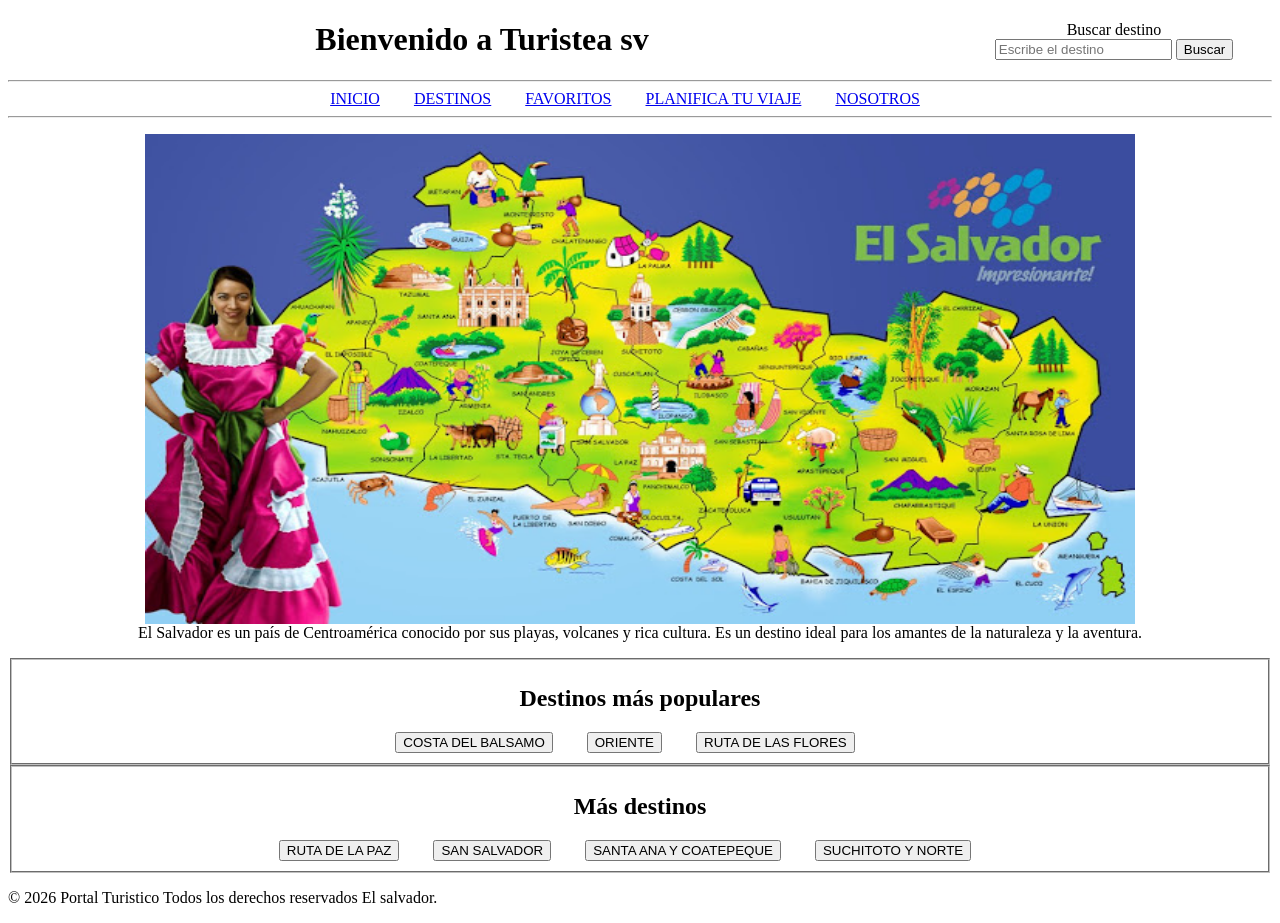
==== index.html @ 729e5636 "Agrega destinos destacados" ====
<!DOCTYPE html>
<html lang="es">
<head>
    <meta charset="UTF-8">
    <meta name="viewport" content="width=device-width, initial-scale=1.0">
    <title>Inicio - Turistea sv</title>
</head>

<body id="inicio">
    <header style="text-align: center;">
        <div style="width: 25%; float: right;">
            <legend>Buscar destino</legend>
            <input type="text" id="buscar" placeholder="Escribe el destino">
            <button type="button">Buscar</button>
        </div>

        <h1>Bienvenido a Turistea sv</h1>
        <hr>
        <nav>
            <a href="#inicio" style="margin-right: 30px;">INICIO</a>
            <a href="destinos.html" style="margin-right: 30px;">DESTINOS</a>
            <a href="favoritos.html" style="margin-right: 30px;">FAVORITOS</a>
            <a href="planifica.html" style="margin-right: 30px;">PLANIFICA TU VIAJE</a>
            <a href="nosotros.html" style="margin-right: 30px;">NOSOTROS</a>
        </nav>
        <hr>
    </header>

    <main>
        <section>
            <figure>
                <img src="img/el-salvador.jpg" alt="Imagen representativa de El Salvador" style="display: block; margin: 0 auto;" width="990px" height="490px">
                <figcaption style="text-align: center;">El Salvador es un país de Centroamérica conocido por sus playas, volcanes y rica cultura. Es un destino ideal para los amantes de la naturaleza y la aventura.</figcaption>
            </figure>
        </section>

        <section style="text-align: center;">
            <fieldset>
                <nav>
                    <h2>Destinos más populares</h2>
                    <a href="/Destinos/costadelbalsamo.html" style="margin-right: 30px;">
                        <button type="button">COSTA DEL BALSAMO</button></a>
                    <a href="/Destinos/oriente.html" style="margin-right: 30px;">
                        <button type="button">ORIENTE</button></a>
                    <a href="/Destinos/rutadelasflores.html" style="margin-right: 30px;">
                        <button type="button">RUTA DE LAS FLORES</button></a>
                </nav>
            </fieldset>
        </section>

        <section style="text-align: center;">
            <fieldset>
                <h2>Más destinos</h2>
                <nav>
                    <a href="/Destinos/rutadepaz.html" style="margin-right: 30px;">
                        <button type="button">RUTA DE LA PAZ</button></a>
                    <a href="/Destinos/sansalvador.html" style="margin-right: 30px;">
                        <button type="button">SAN SALVADOR</button></a>
                    <a href="/Destinos/santaanaycoatepeque.html" style="margin-right: 30px;">
                        <button type="button">SANTA ANA Y COATEPEQUE</button></a>
                    <a href="/Destinos/suchitotoynorte.html" style="margin-right: 30px;">
                        <button type="button">SUCHITOTO Y NORTE</button></a>
                </nav>
            </fieldset>
        </section>
    </main>

    <footer>
        <p>&copy; 2026 Portal Turistico Todos los derechos reservados El salvador.</p>
    </footer>

</body>
</html>
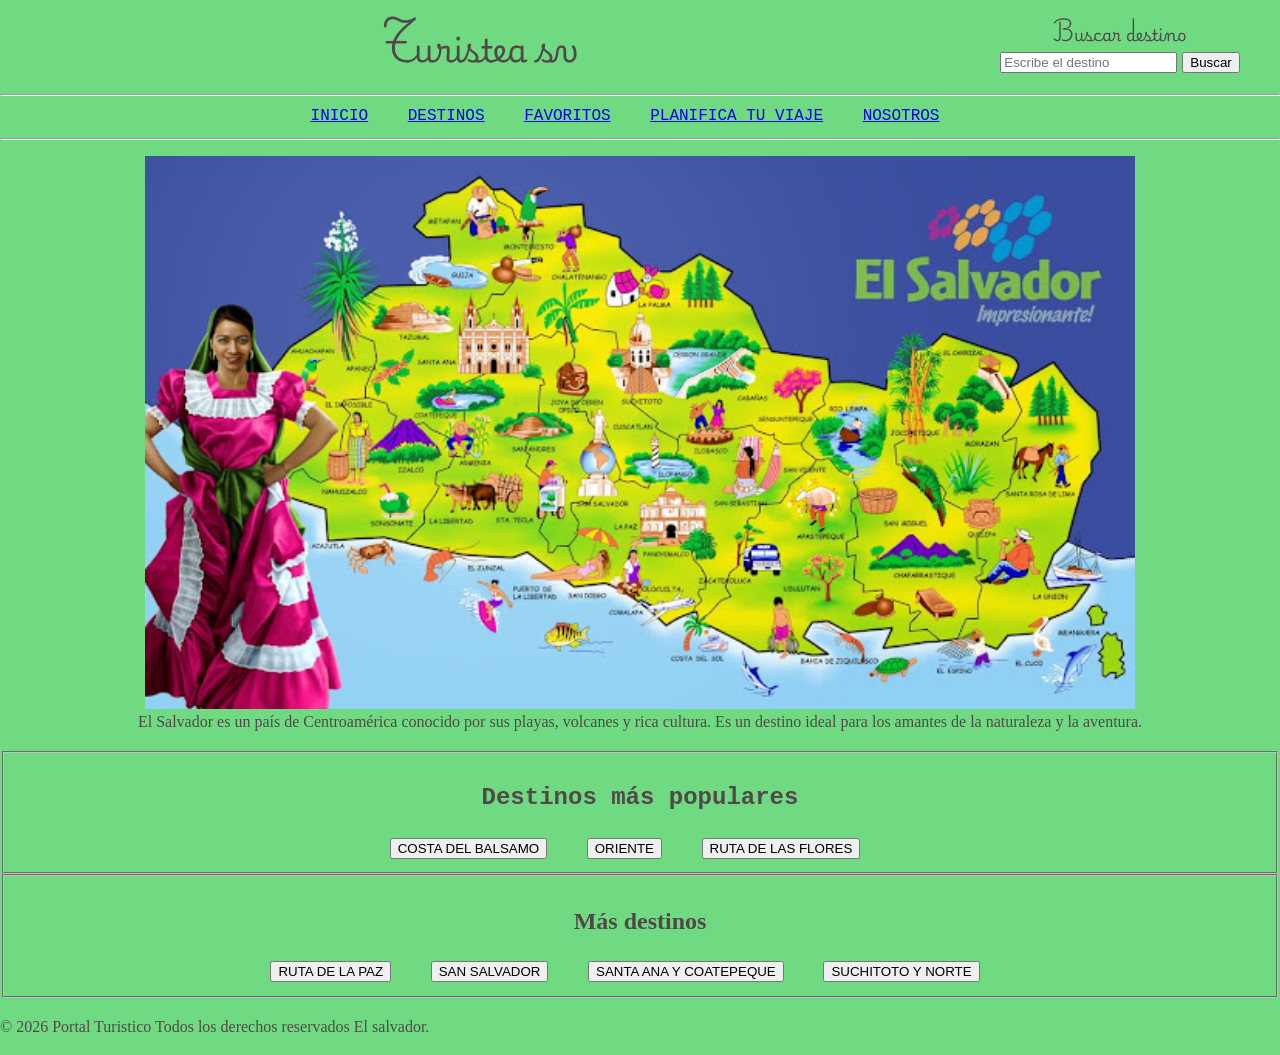
==== commit 91411902: "Creacion de root y asignacion de estilos de letra" ====
--- a/index.html
+++ b/index.html
@@ -4,6 +4,10 @@
     <meta charset="UTF-8">
     <meta name="viewport" content="width=device-width, initial-scale=1.0">
     <title>Inicio - Turistea sv</title>
+    <link rel="preconnect" href="https://fonts.googleapis.com">
+    <link rel="preconnect" href="https://fonts.gstatic.com" crossorigin>
+    <link href="https://fonts.googleapis.com/css2?family=Anton&family=Geist+Mono:ital,wght@0,100..900;1,100..900&family=PT+Serif:ital,wght@0,400;0,700;1,400;1,700&family=Playwrite+FR+Trad:wght@100..400&family=Roboto:ital,wght@0,100..900;1,100..900&family=Science+Gothic:wght@100..900&family=Space+Grotesk:wght@300..700&display=swap" rel="stylesheet">
+    <link rel="stylesheet" href="css/estilos.css">
 </head>
 
 <body id="inicio">
@@ -14,7 +18,7 @@
             <button type="button">Buscar</button>
         </div>
 
-        <h1>Bienvenido a Turistea sv</h1>
+        <h1>Turistea sv</h1>
         <hr>
         <nav>
             <a href="#inicio" style="margin-right: 30px;">INICIO</a>
--- a/css/estilos.css
+++ b/css/estilos.css
@@ -0,0 +1,52 @@
+    /* Primeras reglas de tu archivo */
+    *, *::before, *::after { box-sizing: border-box; }
+    body { margin: 0; }
+    img { max-width: 100%; height: auto; }
+    /* Valores abreviados */
+:root {
+    /*Paleta del sitio*/
+    --primario: #242e7d;
+    --secundario: #ab3848;
+    --acento: #426FFF;
+    --fondo: #70da82;
+    --fondo1: ##1e3c72;
+    --fondo2: #426FFF;
+    --fondo3: #00b4db;
+    --texto: #514949;
+    --acento2: #f6eded;
+}
+
+#principal {
+    display: grid;
+    grid-template-areas: 
+    "header header"
+    "aside contenido"
+    "pie pie";
+    border: 3px solid black;
+    grid-template-columns: 250px 1fr;
+    grid-template-rows: 1fr 3fr 1fr;
+    gap: 6px;
+    min-height: 100vh;
+}
+
+nav{
+    font-family: 'Courier New', Courier, monospace;
+}
+
+header {
+    font-family: "Playwrite FR Trad", cursive;
+    font-optical-sizing: auto;
+}
+
+
+
+body{
+    font-family: "Lavishly Yours", cursive;
+    font-weight: 400;
+    font-style: normal;
+    font-size: 16px;
+    line-height: 1.6;
+    color: var(--texto);
+    background: var(--fondo);
+}
+
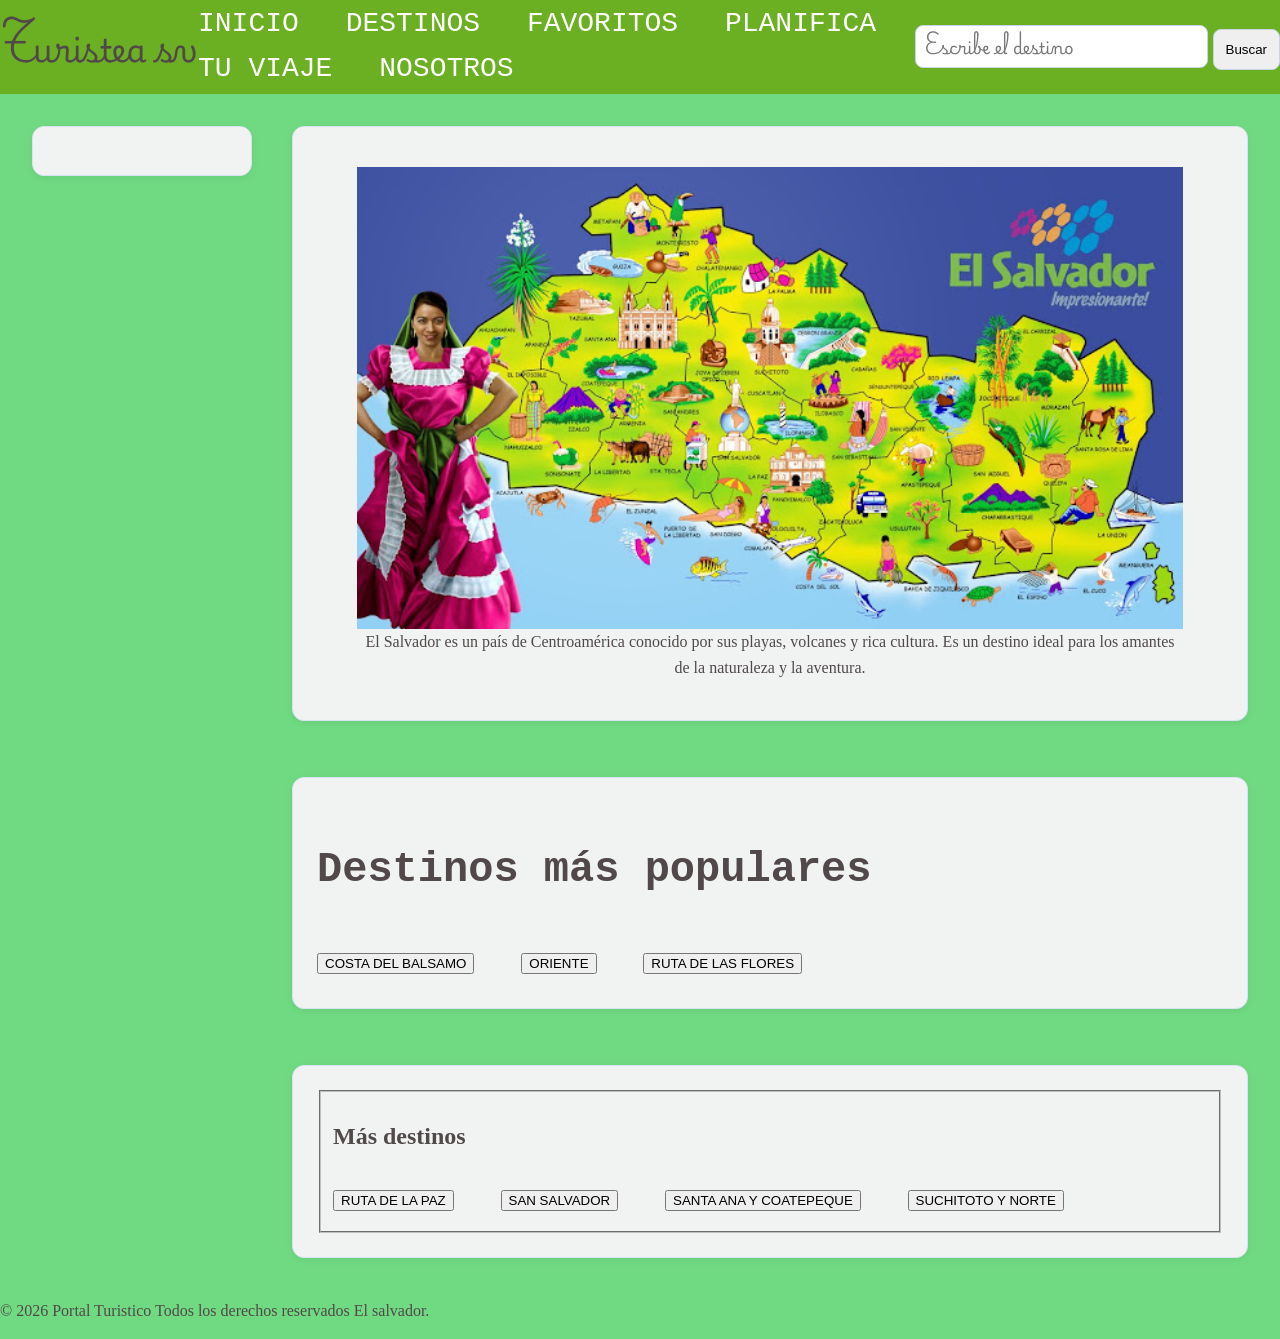
==== commit 043dffd5: "Aplicando grid a index" ====
--- a/index.html
+++ b/index.html
@@ -11,15 +11,8 @@
 </head>
 
 <body id="inicio">
-    <header style="text-align: center;">
-        <div style="width: 25%; float: right;">
-            <legend>Buscar destino</legend>
-            <input type="text" id="buscar" placeholder="Escribe el destino">
-            <button type="button">Buscar</button>
-        </div>
-
+    <header>
         <h1>Turistea sv</h1>
-        <hr>
         <nav>
             <a href="#inicio" style="margin-right: 30px;">INICIO</a>
             <a href="destinos.html" style="margin-right: 30px;">DESTINOS</a>
@@ -27,19 +20,27 @@
             <a href="planifica.html" style="margin-right: 30px;">PLANIFICA TU VIAJE</a>
             <a href="nosotros.html" style="margin-right: 30px;">NOSOTROS</a>
         </nav>
-        <hr>
+        <div>
+            <input type="text" id="buscar" placeholder="Escribe el destino">
+            <button type="button" class="boton">Buscar</button>
+        </div>
     </header>
 
+    <div class="contenedor">
+        <aside>
+            <section class="tarjeta">
+
+            </section>
+        </aside>
     <main>
-        <section>
+        <section class="tarjeta">
             <figure>
                 <img src="img/el-salvador.jpg" alt="Imagen representativa de El Salvador" style="display: block; margin: 0 auto;" width="990px" height="490px">
                 <figcaption style="text-align: center;">El Salvador es un país de Centroamérica conocido por sus playas, volcanes y rica cultura. Es un destino ideal para los amantes de la naturaleza y la aventura.</figcaption>
             </figure>
         </section>
 
-        <section style="text-align: center;">
-            <fieldset>
+        <section class="tarjeta">
                 <nav>
                     <h2>Destinos más populares</h2>
                     <a href="/Destinos/costadelbalsamo.html" style="margin-right: 30px;">
@@ -49,10 +50,9 @@
                     <a href="/Destinos/rutadelasflores.html" style="margin-right: 30px;">
                         <button type="button">RUTA DE LAS FLORES</button></a>
                 </nav>
-            </fieldset>
         </section>
 
-        <section style="text-align: center;">
+        <section class="tarjeta">
             <fieldset>
                 <h2>Más destinos</h2>
                 <nav>
@@ -68,6 +68,7 @@
             </fieldset>
         </section>
     </main>
+    </div>
 
     <footer>
         <p>&copy; 2026 Portal Turistico Todos los derechos reservados El salvador.</p>
--- a/css/estilos.css
+++ b/css/estilos.css
@@ -9,7 +9,7 @@
     --secundario: #ab3848;
     --acento: #426FFF;
     --fondo: #70da82;
-    --fondo1: ##1e3c72;
+    --fondo1: #6baf22;
     --fondo2: #426FFF;
     --fondo3: #00b4db;
     --texto: #514949;
@@ -31,14 +31,20 @@
 
 nav{
     font-family: 'Courier New', Courier, monospace;
+    font-size: 28px;
 }
 
 header {
+    margin-top: 0 auto;
     font-family: "Playwrite FR Trad", cursive;
     font-optical-sizing: auto;
+    display: grid;
+    grid-template-columns: auto auto auto;
+    justify-content: space-around;
+    align-items: center;
+    background-color: var(--fondo1);
+    grid-area: header;
 }
-
-
 
 body{
     font-family: "Lavishly Yours", cursive;
@@ -50,3 +56,80 @@
     background: var(--fondo);
 }
 
+.centrado { display: flex; justify-content: center; align-items: center; }
+
+nav ul {
+    display: flex;
+    gap: 1.5rem;
+    list-style:none; /* quita las viñetas */
+    margin: 0;
+    padding: 0;
+}
+nav a { 
+    color: #FFFFFF; 
+}
+
+a {
+    color: var(--secundario);
+    text-decoration: none;
+}
+
+a:hover {
+    text-decoration: underline;
+}
+
+form {
+    display: grid;
+    grid-template-columns: 1fr 1fr;
+    gap: 1rem;
+}
+form label, form input, form select, form textarea { display: block; width: 100%; text-align: center; padding-bottom: 15px;}
+.campo-completo { grid-column: 1 / -1; } /* ocupa toda la fila */
+input, select, textarea {
+    padding: 0.50rem;
+    border: 1px solid #C9D3E6;
+    border-radius: 8px;
+    font: inherit;
+}
+input:focus, textarea:focus { outline: 2px solid var(--secundario); }
+
+.boton {
+    padding: 0.75rem;
+    border: 1px solid #C9D3E6;
+    border-radius: 8px;
+    height: auto;
+}
+
+button:hover{
+    background-color: black;
+    color: var(--acento2);
+}
+
+.contenedor {
+    width: 95%;
+    margin: 0 auto; /* centrado horizontal */
+    display: grid;
+    grid-template-columns: 220px 1fr;
+    column-gap: 40px;
+}
+
+aside {
+
+}
+
+.tarjeta{
+    background: #f1f3f3;
+    padding: 1.5rem;
+    border: 1px solid #D8E2F5;
+    border-radius: 12px;
+    margin-bottom: 1.5rem;
+    box-shadow: 0 2px 8px rgba(0, 0, 0, 0.06);
+    margin-top: 2rem;
+    display: grid;
+    
+}
+
+main{
+    display: grid;
+    grid-template-columns: 1 fr;
+}
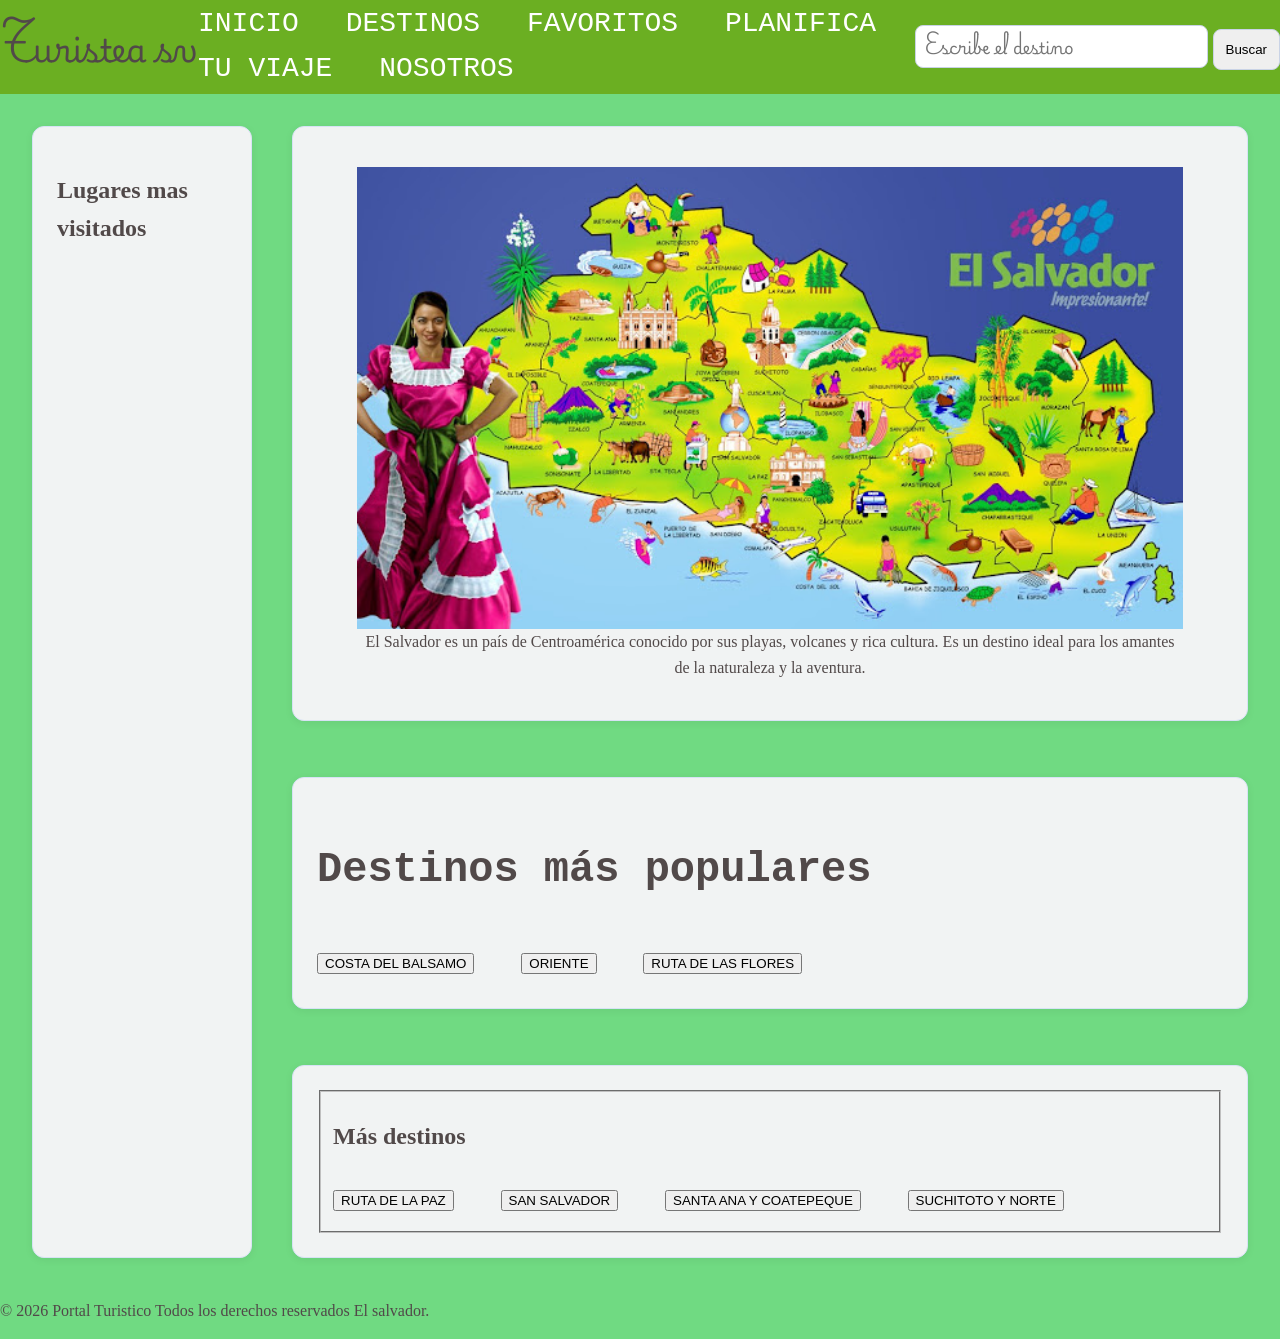
==== commit e98d1a6d: "Se edita cada pagina y edita sus urls" ====
--- a/index.html
+++ b/index.html
@@ -14,7 +14,7 @@
     <header>
         <h1>Turistea sv</h1>
         <nav>
-            <a href="#inicio" style="margin-right: 30px;">INICIO</a>
+            <a href="inicio.html" style="margin-right: 30px;">INICIO</a>
             <a href="destinos.html" style="margin-right: 30px;">DESTINOS</a>
             <a href="favoritos.html" style="margin-right: 30px;">FAVORITOS</a>
             <a href="planifica.html" style="margin-right: 30px;">PLANIFICA TU VIAJE</a>
@@ -29,7 +29,7 @@
     <div class="contenedor">
         <aside>
             <section class="tarjeta">
-
+                <h2>Lugares mas visitados</h2>
             </section>
         </aside>
     <main>
--- a/css/estilos.css
+++ b/css/estilos.css
@@ -114,7 +114,7 @@
 }
 
 aside {
-
+    display: grid;
 }
 
 .tarjeta{
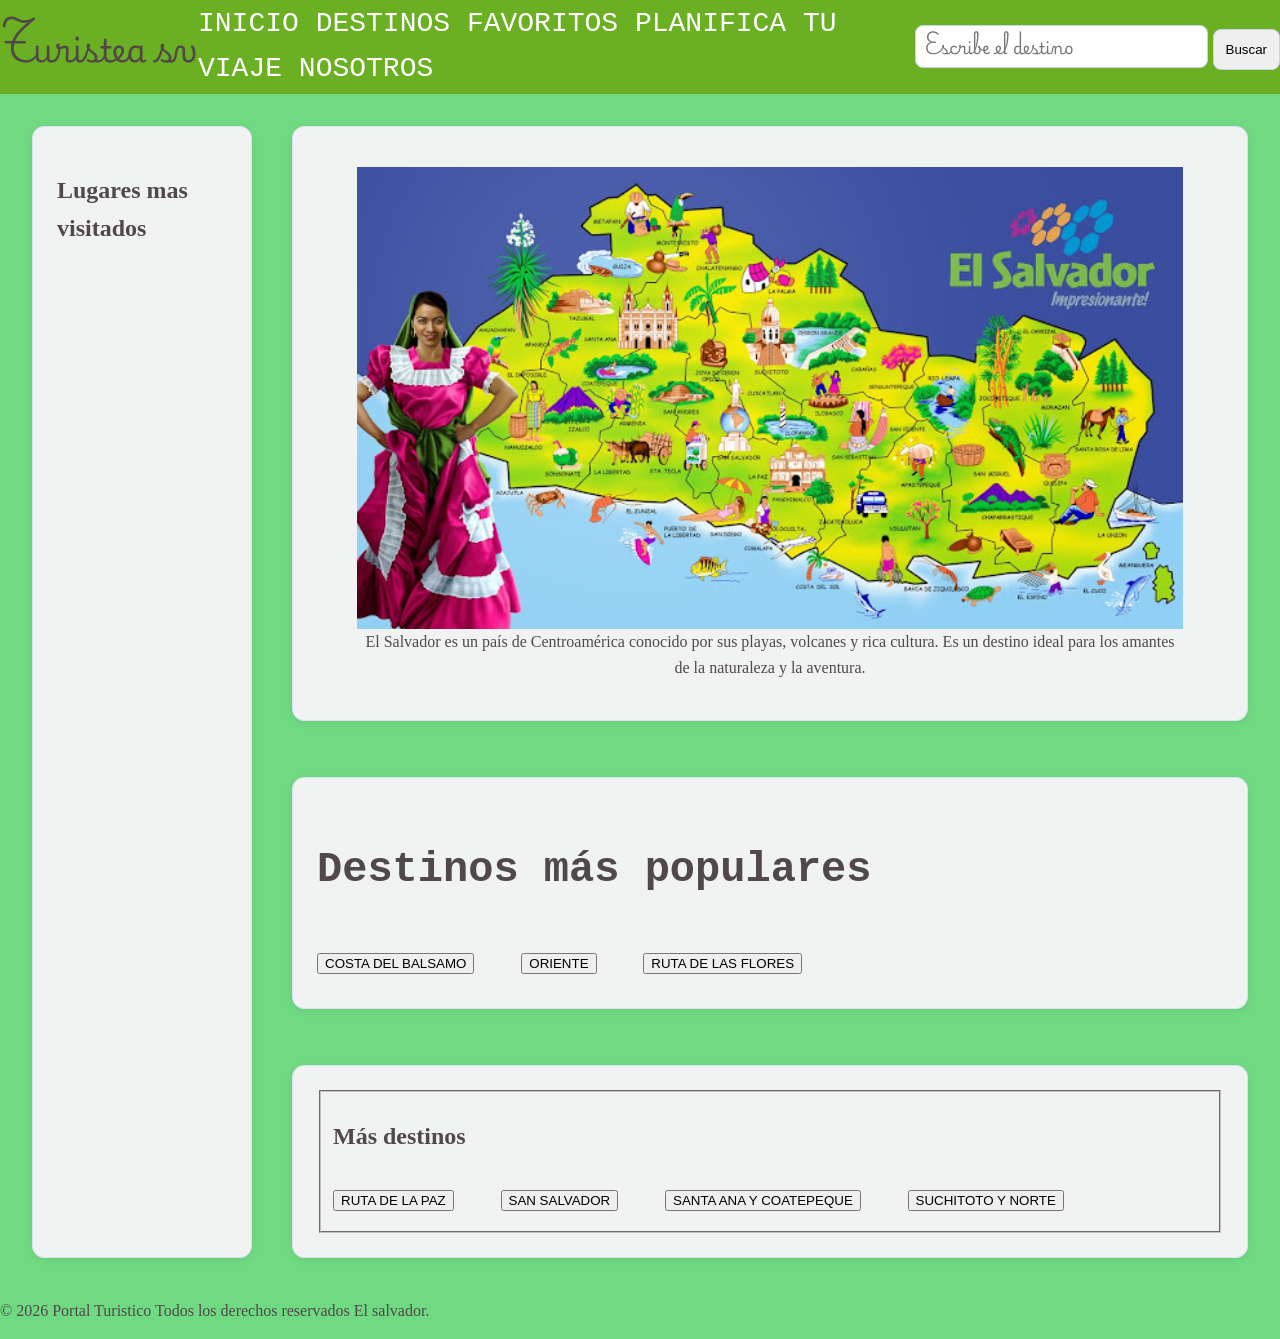
==== commit 33ae987d: "actualiazacion de urls" ====
--- a/index.html
+++ b/index.html
@@ -14,11 +14,11 @@
     <header>
         <h1>Turistea sv</h1>
         <nav>
-            <a href="inicio.html" style="margin-right: 30px;">INICIO</a>
-            <a href="destinos.html" style="margin-right: 30px;">DESTINOS</a>
-            <a href="favoritos.html" style="margin-right: 30px;">FAVORITOS</a>
-            <a href="planifica.html" style="margin-right: 30px;">PLANIFICA TU VIAJE</a>
-            <a href="nosotros.html" style="margin-right: 30px;">NOSOTROS</a>
+            <a href="index.html" >INICIO</a>
+            <a href="destinos.html" >DESTINOS</a>
+            <a href="favoritos.html" >FAVORITOS</a>
+            <a href="planifica.html" >PLANIFICA TU VIAJE</a>
+            <a href="nosotros.html" >NOSOTROS</a>
         </nav>
         <div>
             <input type="text" id="buscar" placeholder="Escribe el destino">
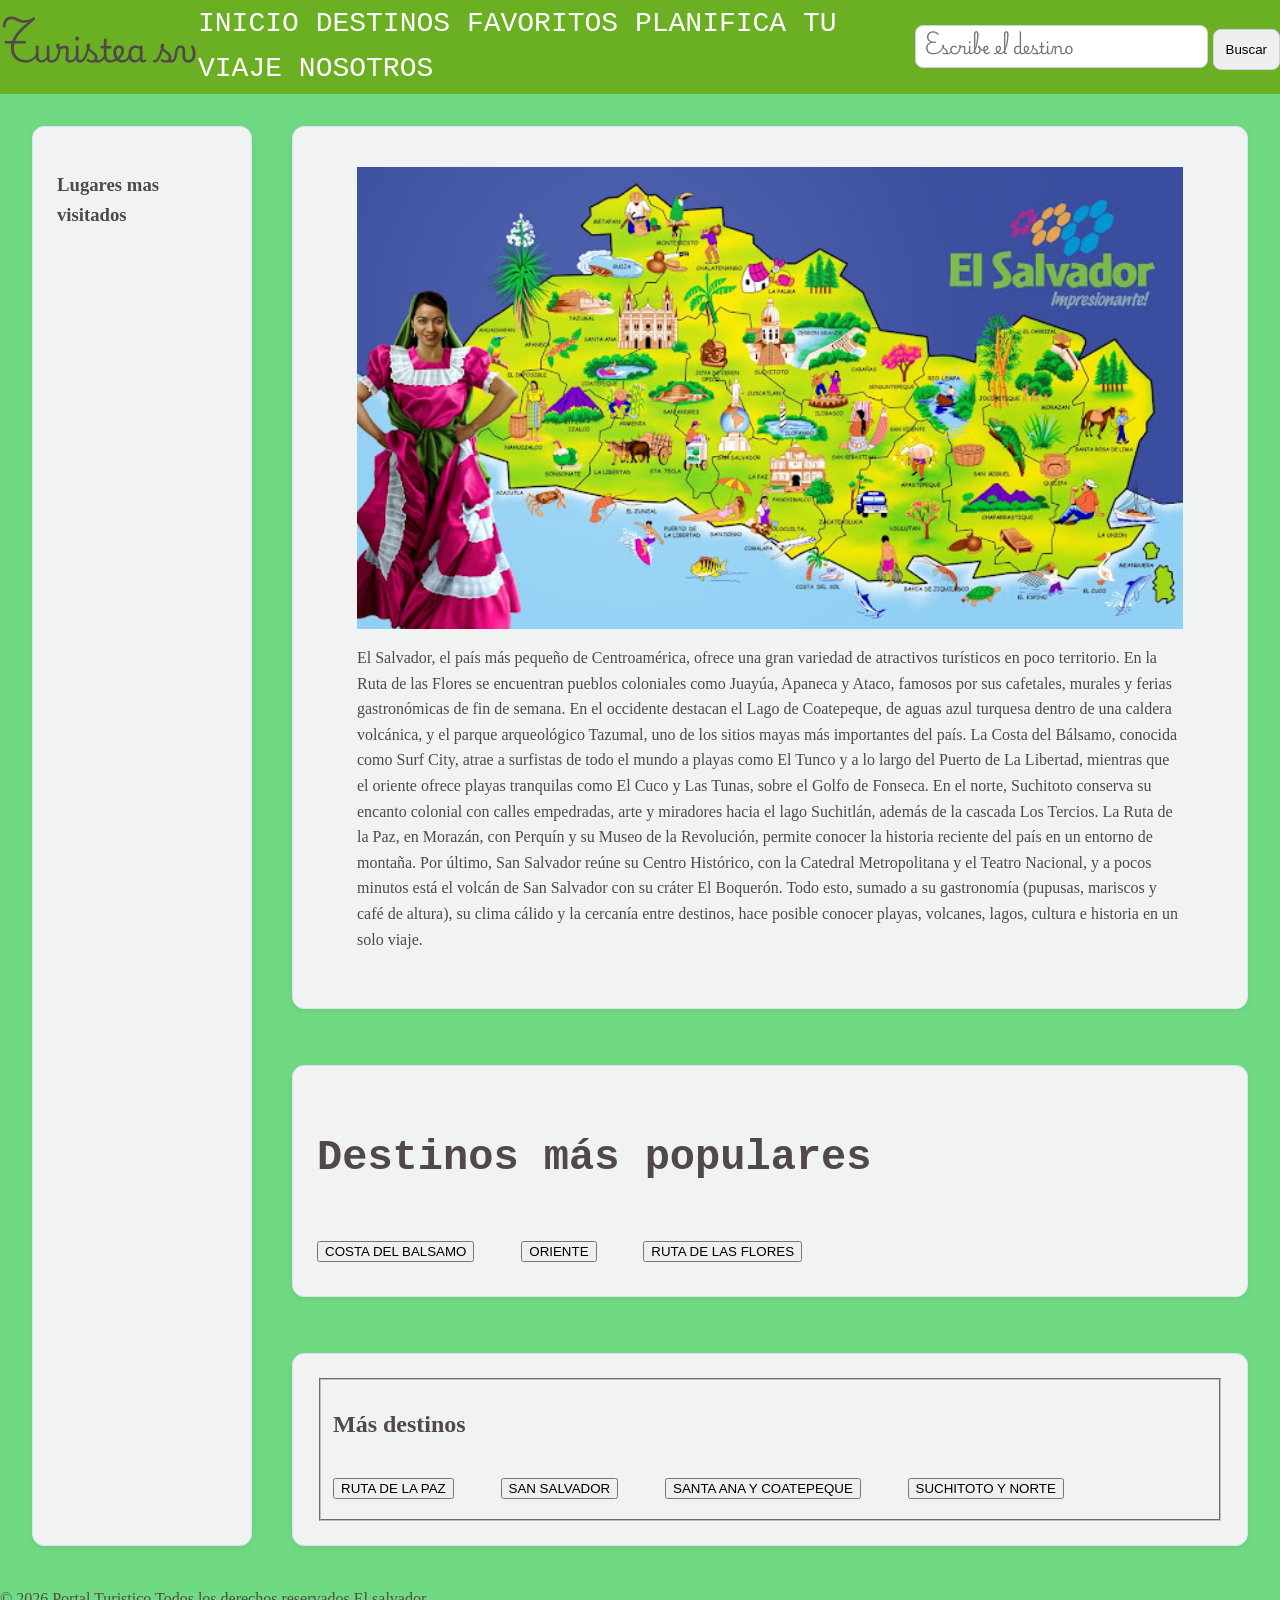
==== commit c7201564: "ultimos cambios" ====
--- a/index.html
+++ b/index.html
@@ -1,12 +1,15 @@
 <!DOCTYPE html>
 <html lang="es">
+
 <head>
     <meta charset="UTF-8">
     <meta name="viewport" content="width=device-width, initial-scale=1.0">
     <title>Inicio - Turistea sv</title>
     <link rel="preconnect" href="https://fonts.googleapis.com">
     <link rel="preconnect" href="https://fonts.gstatic.com" crossorigin>
-    <link href="https://fonts.googleapis.com/css2?family=Anton&family=Geist+Mono:ital,wght@0,100..900;1,100..900&family=PT+Serif:ital,wght@0,400;0,700;1,400;1,700&family=Playwrite+FR+Trad:wght@100..400&family=Roboto:ital,wght@0,100..900;1,100..900&family=Science+Gothic:wght@100..900&family=Space+Grotesk:wght@300..700&display=swap" rel="stylesheet">
+    <link
+        href="https://fonts.googleapis.com/css2?family=Anton&family=Geist+Mono:ital,wght@0,100..900;1,100..900&family=PT+Serif:ital,wght@0,400;0,700;1,400;1,700&family=Playwrite+FR+Trad:wght@100..400&family=Roboto:ital,wght@0,100..900;1,100..900&family=Science+Gothic:wght@100..900&family=Space+Grotesk:wght@300..700&display=swap"
+        rel="stylesheet">
     <link rel="stylesheet" href="css/estilos.css">
 </head>
 
@@ -14,11 +17,11 @@
     <header>
         <h1>Turistea sv</h1>
         <nav>
-            <a href="index.html" >INICIO</a>
-            <a href="destinos.html" >DESTINOS</a>
-            <a href="favoritos.html" >FAVORITOS</a>
-            <a href="planifica.html" >PLANIFICA TU VIAJE</a>
-            <a href="nosotros.html" >NOSOTROS</a>
+            <a href="index.html">INICIO</a>
+            <a href="destinos.html">DESTINOS</a>
+            <a href="favoritos.html">FAVORITOS</a>
+            <a href="planifica.html">PLANIFICA TU VIAJE</a>
+            <a href="nosotros.html">NOSOTROS</a>
         </nav>
         <div>
             <input type="text" id="buscar" placeholder="Escribe el destino">
@@ -29,18 +32,33 @@
     <div class="contenedor">
         <aside>
             <section class="tarjeta">
-                <h2>Lugares mas visitados</h2>
+                <h3>Lugares mas visitados</h3>
             </section>
         </aside>
-    <main>
-        <section class="tarjeta">
-            <figure>
-                <img src="img/el-salvador.jpg" alt="Imagen representativa de El Salvador" style="display: block; margin: 0 auto;" width="990px" height="490px">
-                <figcaption style="text-align: center;">El Salvador es un país de Centroamérica conocido por sus playas, volcanes y rica cultura. Es un destino ideal para los amantes de la naturaleza y la aventura.</figcaption>
-            </figure>
-        </section>
+        <main>
+            <section class="tarjeta principal">
+                <figure>
+                    <img src="img/el-salvador.jpg" alt="Imagen representativa de El Salvador"
+                        style="display: block; margin: 0 auto;" width="990px" height="490px">
+                    <p>El Salvador, el país más pequeño de Centroamérica, ofrece una gran variedad de atractivos
+                        turísticos en poco territorio. En la Ruta de las Flores se encuentran pueblos coloniales como
+                        Juayúa, Apaneca y Ataco, famosos por sus cafetales, murales y ferias gastronómicas de fin de
+                        semana. En el occidente destacan el Lago de Coatepeque, de aguas azul turquesa dentro de una
+                        caldera volcánica, y el parque arqueológico Tazumal, uno de los sitios mayas más importantes del
+                        país. La Costa del Bálsamo, conocida como Surf City, atrae a surfistas de todo el mundo a playas
+                        como El Tunco y a lo largo del Puerto de La Libertad, mientras que el oriente ofrece playas
+                        tranquilas como El Cuco y Las Tunas, sobre el Golfo de Fonseca. En el norte, Suchitoto conserva
+                        su encanto colonial con calles empedradas, arte y miradores hacia el lago Suchitlán, además de
+                        la cascada Los Tercios. La Ruta de la Paz, en Morazán, con Perquín y su Museo de la Revolución,
+                        permite conocer la historia reciente del país en un entorno de montaña. Por último, San Salvador
+                        reúne su Centro Histórico, con la Catedral Metropolitana y el Teatro Nacional, y a pocos minutos
+                        está el volcán de San Salvador con su cráter El Boquerón. Todo esto, sumado a su gastronomía
+                        (pupusas, mariscos y café de altura), su clima cálido y la cercanía entre destinos, hace posible
+                        conocer playas, volcanes, lagos, cultura e historia en un solo viaje.</p>
+                </figure>
+            </section>
 
-        <section class="tarjeta">
+            <section class="tarjeta">
                 <nav>
                     <h2>Destinos más populares</h2>
                     <a href="/Destinos/costadelbalsamo.html" style="margin-right: 30px;">
@@ -50,24 +68,24 @@
                     <a href="/Destinos/rutadelasflores.html" style="margin-right: 30px;">
                         <button type="button">RUTA DE LAS FLORES</button></a>
                 </nav>
-        </section>
+            </section>
 
-        <section class="tarjeta">
-            <fieldset>
-                <h2>Más destinos</h2>
-                <nav>
-                    <a href="/Destinos/rutadepaz.html" style="margin-right: 30px;">
-                        <button type="button">RUTA DE LA PAZ</button></a>
-                    <a href="/Destinos/sansalvador.html" style="margin-right: 30px;">
-                        <button type="button">SAN SALVADOR</button></a>
-                    <a href="/Destinos/santaanaycoatepeque.html" style="margin-right: 30px;">
-                        <button type="button">SANTA ANA Y COATEPEQUE</button></a>
-                    <a href="/Destinos/suchitotoynorte.html" style="margin-right: 30px;">
-                        <button type="button">SUCHITOTO Y NORTE</button></a>
-                </nav>
-            </fieldset>
-        </section>
-    </main>
+            <section class="tarjeta">
+                <fieldset>
+                    <h2>Más destinos</h2>
+                    <nav>
+                        <a href="/Destinos/rutadepaz.html" style="margin-right: 30px;">
+                            <button type="button">RUTA DE LA PAZ</button></a>
+                        <a href="/Destinos/sansalvador.html" style="margin-right: 30px;">
+                            <button type="button">SAN SALVADOR</button></a>
+                        <a href="/Destinos/santaanaycoatepeque.html" style="margin-right: 30px;">
+                            <button type="button">SANTA ANA Y COATEPEQUE</button></a>
+                        <a href="/Destinos/suchitotoynorte.html" style="margin-right: 30px;">
+                            <button type="button">SUCHITOTO Y NORTE</button></a>
+                    </nav>
+                </fieldset>
+            </section>
+        </main>
     </div>
 
     <footer>
@@ -75,4 +93,5 @@
     </footer>
 
 </body>
+
 </html>
--- a/css/estilos.css
+++ b/css/estilos.css
@@ -133,3 +133,8 @@
     display: grid;
     grid-template-columns: 1 fr;
 }
+
+.principal{
+    display: grid;
+    grid-template-columns: auto auto;
+}
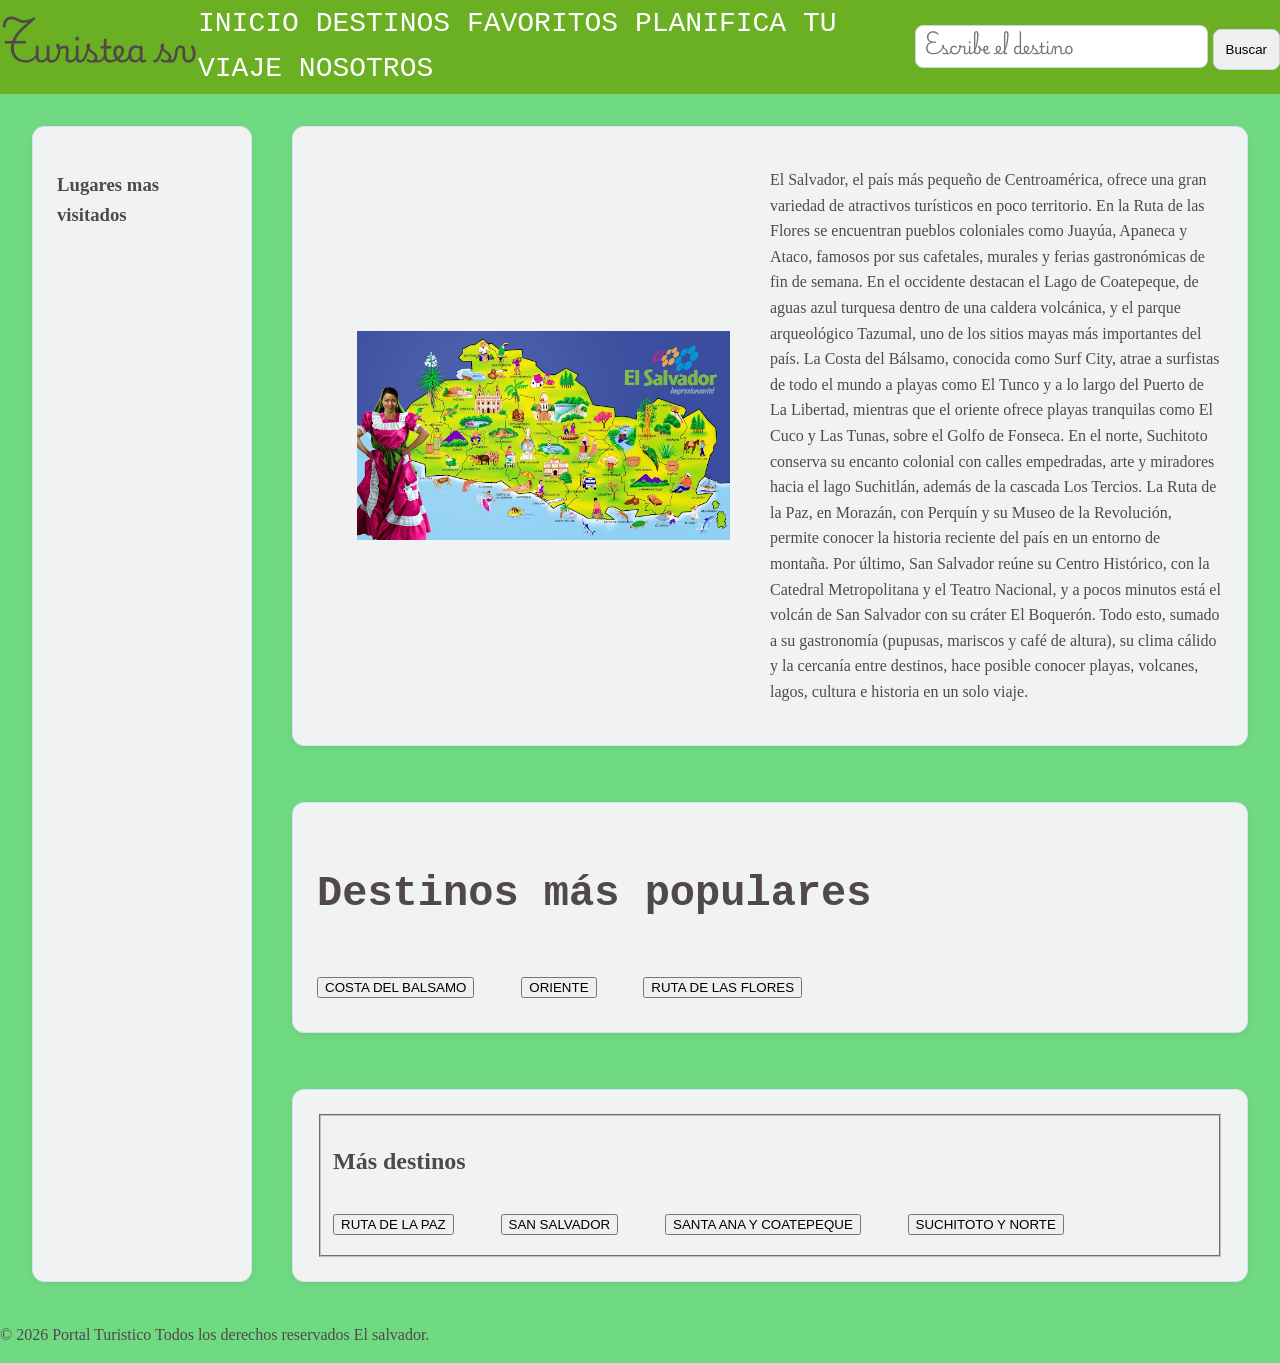
==== commit 880c5d82: "destinos actualizados" ====
--- a/index.html
+++ b/index.html
@@ -40,6 +40,7 @@
                 <figure>
                     <img src="img/el-salvador.jpg" alt="Imagen representativa de El Salvador"
                         style="display: block; margin: 0 auto;" width="990px" height="490px">
+                </figure>
                     <p>El Salvador, el país más pequeño de Centroamérica, ofrece una gran variedad de atractivos
                         turísticos en poco territorio. En la Ruta de las Flores se encuentran pueblos coloniales como
                         Juayúa, Apaneca y Ataco, famosos por sus cafetales, murales y ferias gastronómicas de fin de
@@ -55,7 +56,7 @@
                         está el volcán de San Salvador con su cráter El Boquerón. Todo esto, sumado a su gastronomía
                         (pupusas, mariscos y café de altura), su clima cálido y la cercanía entre destinos, hace posible
                         conocer playas, volcanes, lagos, cultura e historia en un solo viaje.</p>
-                </figure>
+                
             </section>
 
             <section class="tarjeta">
--- a/css/estilos.css
+++ b/css/estilos.css
@@ -125,8 +125,6 @@
     margin-bottom: 1.5rem;
     box-shadow: 0 2px 8px rgba(0, 0, 0, 0.06);
     margin-top: 2rem;
-    display: grid;
-    
 }
 
 main{
@@ -136,5 +134,12 @@
 
 .principal{
     display: grid;
-    grid-template-columns: auto auto;
+    grid-template-columns: 1fr 1fr;
+    align-items: center;
+}
+
+.destinos {
+    display: grid;
+    grid-template-columns: 1fr 1fr 1fr;
+    gap: 20px;
 }
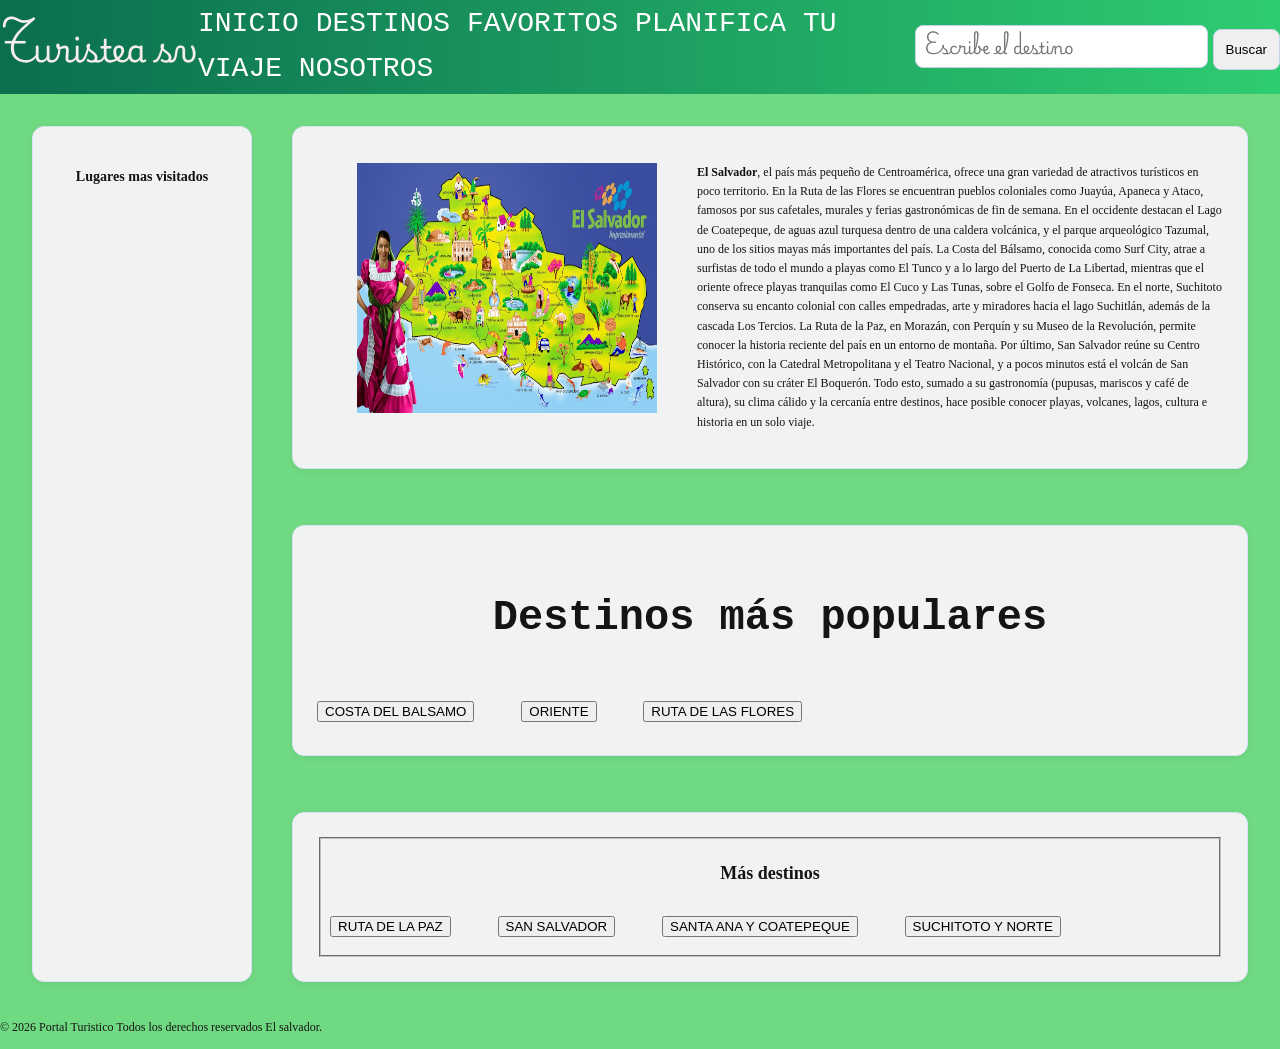
==== commit d83c090e: "Actualizacion de paleta de colores" ====
--- a/index.html
+++ b/index.html
@@ -41,7 +41,7 @@
                     <img src="img/el-salvador.jpg" alt="Imagen representativa de El Salvador"
                         style="display: block; margin: 0 auto;" width="990px" height="490px">
                 </figure>
-                    <p>El Salvador, el país más pequeño de Centroamérica, ofrece una gran variedad de atractivos
+                    <p><b>El Salvador</b>, el país más pequeño de Centroamérica, ofrece una gran variedad de atractivos
                         turísticos en poco territorio. En la Ruta de las Flores se encuentran pueblos coloniales como
                         Juayúa, Apaneca y Ataco, famosos por sus cafetales, murales y ferias gastronómicas de fin de
                         semana. En el occidente destacan el Lago de Coatepeque, de aguas azul turquesa dentro de una
--- a/css/estilos.css
+++ b/css/estilos.css
@@ -12,9 +12,11 @@
     --fondo1: #6baf22;
     --fondo2: #426FFF;
     --fondo3: #00b4db;
-    --texto: #514949;
+    --texto: #151313;
     --acento2: #f6eded;
 }
+
+h1, h2, h3 {text-align: center;}
 
 #principal {
     display: grid;
@@ -36,21 +38,26 @@
 
 header {
     margin-top: 0 auto;
+    font-size: 16px;
     font-family: "Playwrite FR Trad", cursive;
     font-optical-sizing: auto;
     display: grid;
     grid-template-columns: auto auto auto;
     justify-content: space-around;
     align-items: center;
-    background-color: var(--fondo1);
+    background: linear-gradient(to right, #0b6e4f, #2ecc71);
     grid-area: header;
+}
+
+header h1 {
+    color: var(--acento2);
 }
 
 body{
     font-family: "Lavishly Yours", cursive;
     font-weight: 400;
     font-style: normal;
-    font-size: 16px;
+    font-size: 12px;
     line-height: 1.6;
     color: var(--texto);
     background: var(--fondo);
@@ -129,17 +136,41 @@
 
 main{
     display: grid;
-    grid-template-columns: 1 fr;
+    grid-template-columns: 1fr;
 }
 
 .principal{
+    display: grid;
+    grid-template-columns: auto auto;
+}
+
+.formulariosv {
     display: grid;
     grid-template-columns: 1fr 1fr;
     align-items: center;
 }
 
 .destinos {
+    justify-content: center;
+    align-items: center;
     display: grid;
-    grid-template-columns: 1fr 1fr 1fr;
+    grid-template-columns: 1fr 1fr 1fr 1fr;
     gap: 20px;
-}+    width: 95%;
+    margin: auto;
+}
+
+.tarjeta img {
+    width:300px;
+    height:250px;
+}
+
+.diseno{
+    display: grid;
+    justify-content: center;
+    grid-template-rows: 1fr auto 1fr;
+    text-align: center;
+    row-gap: 20px;
+}
+
+.destacado { grid-column: span 2; } 
